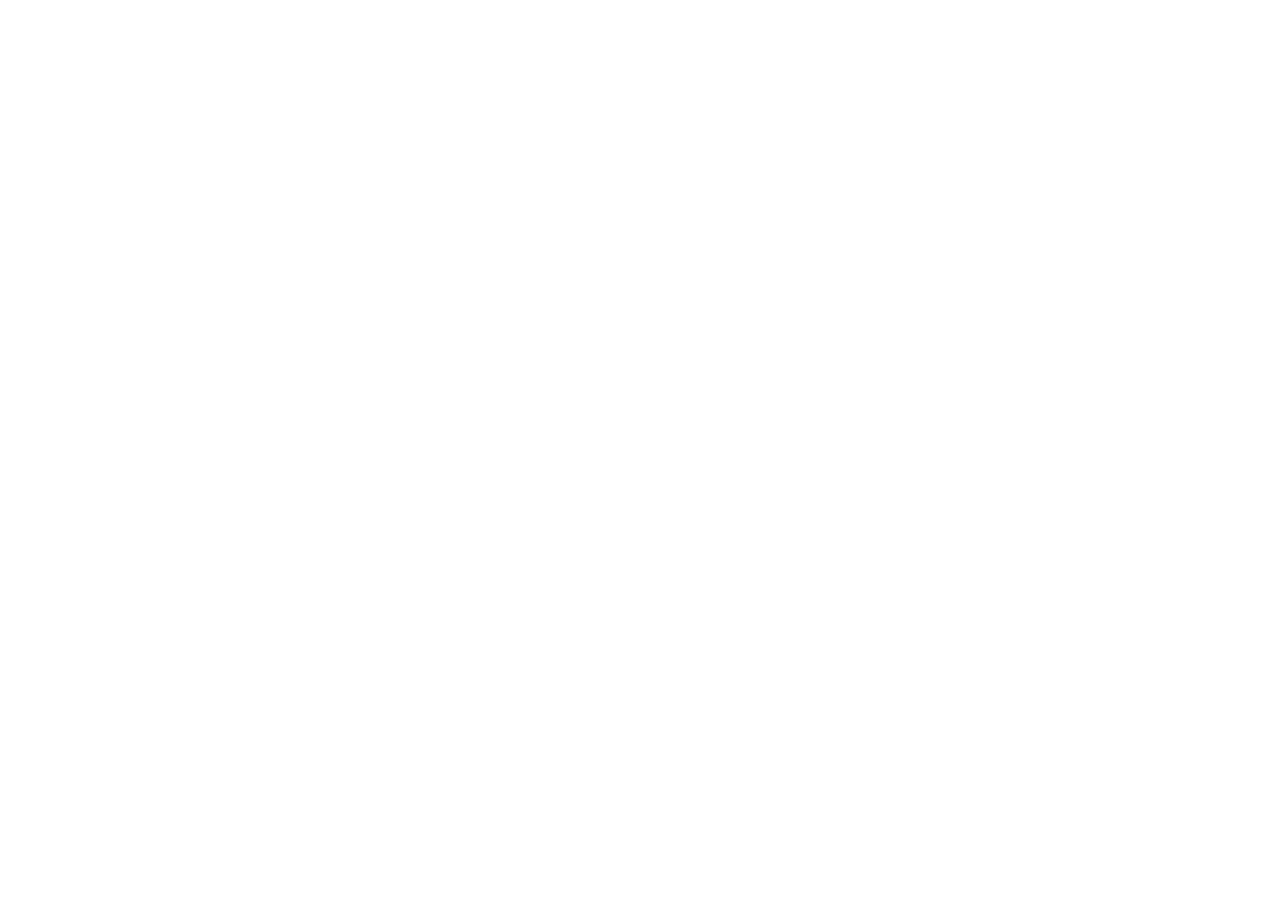
==== index.html @ fc5cae90 "restart" ====
<!DOCTYPE html>

<html>

    <head lang="en">
        <meta charset="utf-8">
        <title>Nuka Cola - Home</title>
        
        <!-- links css -->
        <link rel="stylesheet" href="styles.css">
        
        <!-- bootstrap setup -->
        <meta name="viewport" content="width=device-width, initial-scale=1" />
        <link rel="stylesheet" href="css/bootstrap.min.css" />
        <script src="https://code.jquery.com/jquery-3.3.1.min.js"></script>
        <script src="js/bootstrap.min.js"></script>
        
    </head>

    <body>
        
    </body>
</html>
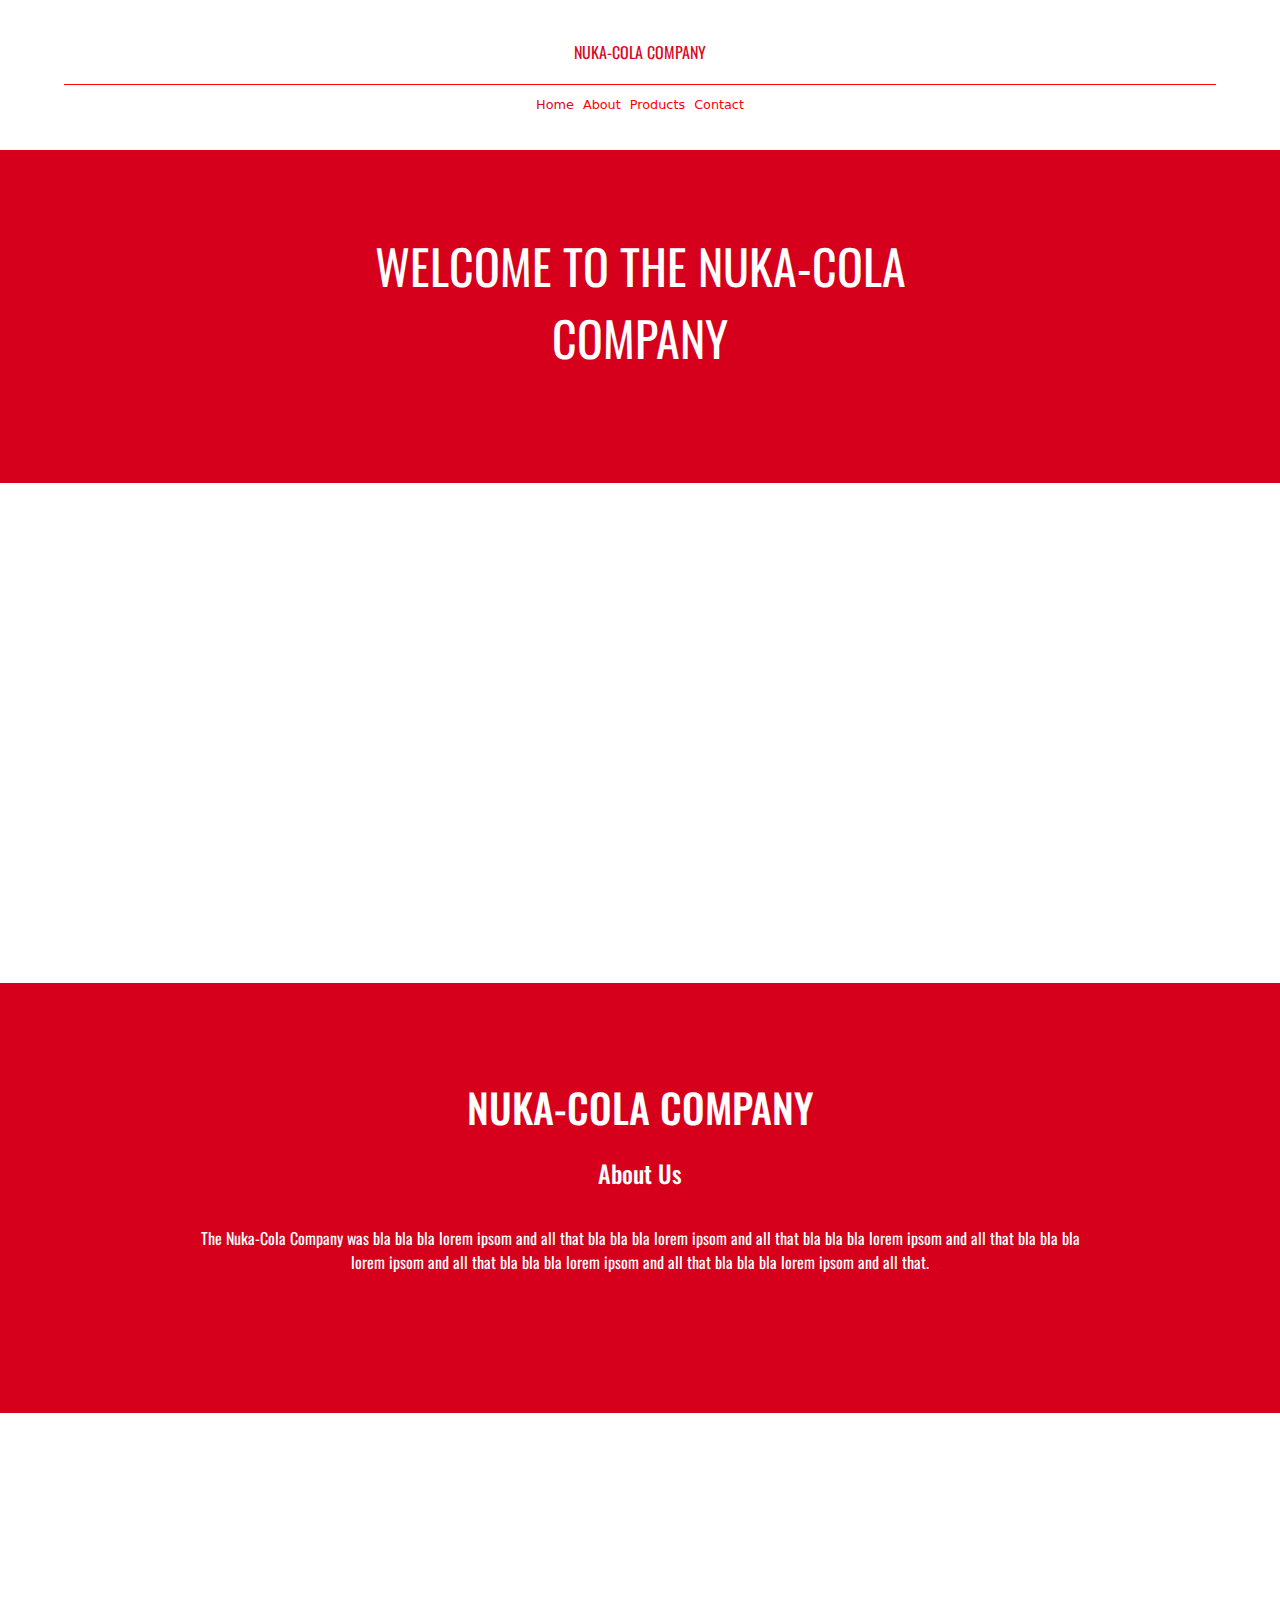
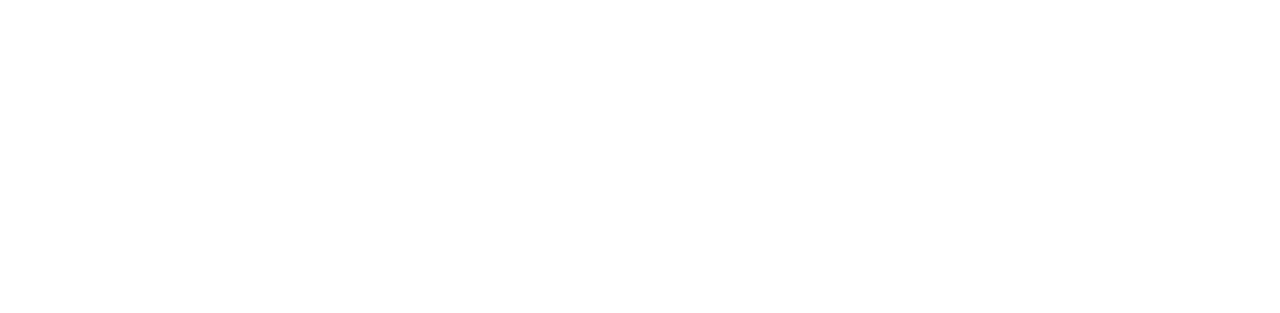
==== commit 683853fd: "edit links" ====
--- a/index.html
+++ b/index.html
@@ -18,7 +18,39 @@
     </head>
 
     <body>
-        
+        <div class="container-fluid px-0">
+            
+            <div class="header">
+                <div class="header_title">
+                    NUKA-COLA COMPANY
+                </div>
+                <div class="header_nav">
+                    <a href="index.html">Home</a>
+                    About
+                    Products
+                    Contact
+                </div>
+            </div>
+            
+            <div id="home_welcome">
+                WELCOME TO THE NUKA-COLA <br> COMPANY
+            </div>
+            
+            <div id="placeholder"></div>
+            
+            <div id="home_about">
+                <div id="home_about_text">
+                    <h1>NUKA-COLA COMPANY</h1>
+                    <h2> About Us</h2>
+                    <p>The Nuka-Cola Company was bla bla bla lorem ipsom and all that
+                    bla bla bla lorem ipsom and all that bla bla bla lorem ipsom and all that
+                    bla bla bla lorem ipsom and all that bla bla bla lorem ipsom and all that bla bla bla lorem ipsom and all that.
+                    </p>
+                </div>
+            </div>
+            
+            <div id="placeholder"></div>
+        </div>
     </body>
 </html>
 
--- a/styles.css
+++ b/styles.css
@@ -0,0 +1,67 @@
+@import url('https://fonts.googleapis.com/css2?family=Oswald&display=swap');
+
+.header{
+    background-color: white;;
+    height: 150px;
+}
+.header_title{
+    width: 90%;
+    margin-left: auto;
+    margin-right: auto;
+    color: #d70924;
+    text-align: center;
+    padding-top: 40px;
+    border-bottom: 1px solid red;
+    padding-bottom: 20px;
+    font-family: 'Oswald', sans-serif;
+}
+.header_nav{
+    text-align: center;
+    color: red;
+    padding-top: 10px;
+    font-size: .80rem;
+    word-spacing: 5px;
+}
+.header_nav a{
+    color: #d70924;
+    text-decoration: none;
+}
+
+
+
+#home_welcome{
+    background-color: #d6001c;
+    height: 333px;
+    text-align: center;
+    font-size: 3em;
+    padding-top: 80px;
+    color: white;
+    font-family: 'Oswald', sans-serif;
+}
+
+#placeholder{
+    height: 500px;
+}
+
+#home_about{
+    background-color: #d6001c;
+    height: 430px;
+}
+#home_about_text{
+    font-family: 'Oswald', sans-serif;
+    color: white;
+    text-align: center;
+    padding-top: 100px;
+}
+#home_about_text h2{
+    padding-top: 20px;
+    font-size: 1.5rem;
+}
+#home_about_text p{
+    width: 70%;
+    font-size: 1rem;
+    padding-top: 30px;
+    text-align: center;
+    margin-right: auto;
+    margin-left: auto;
+}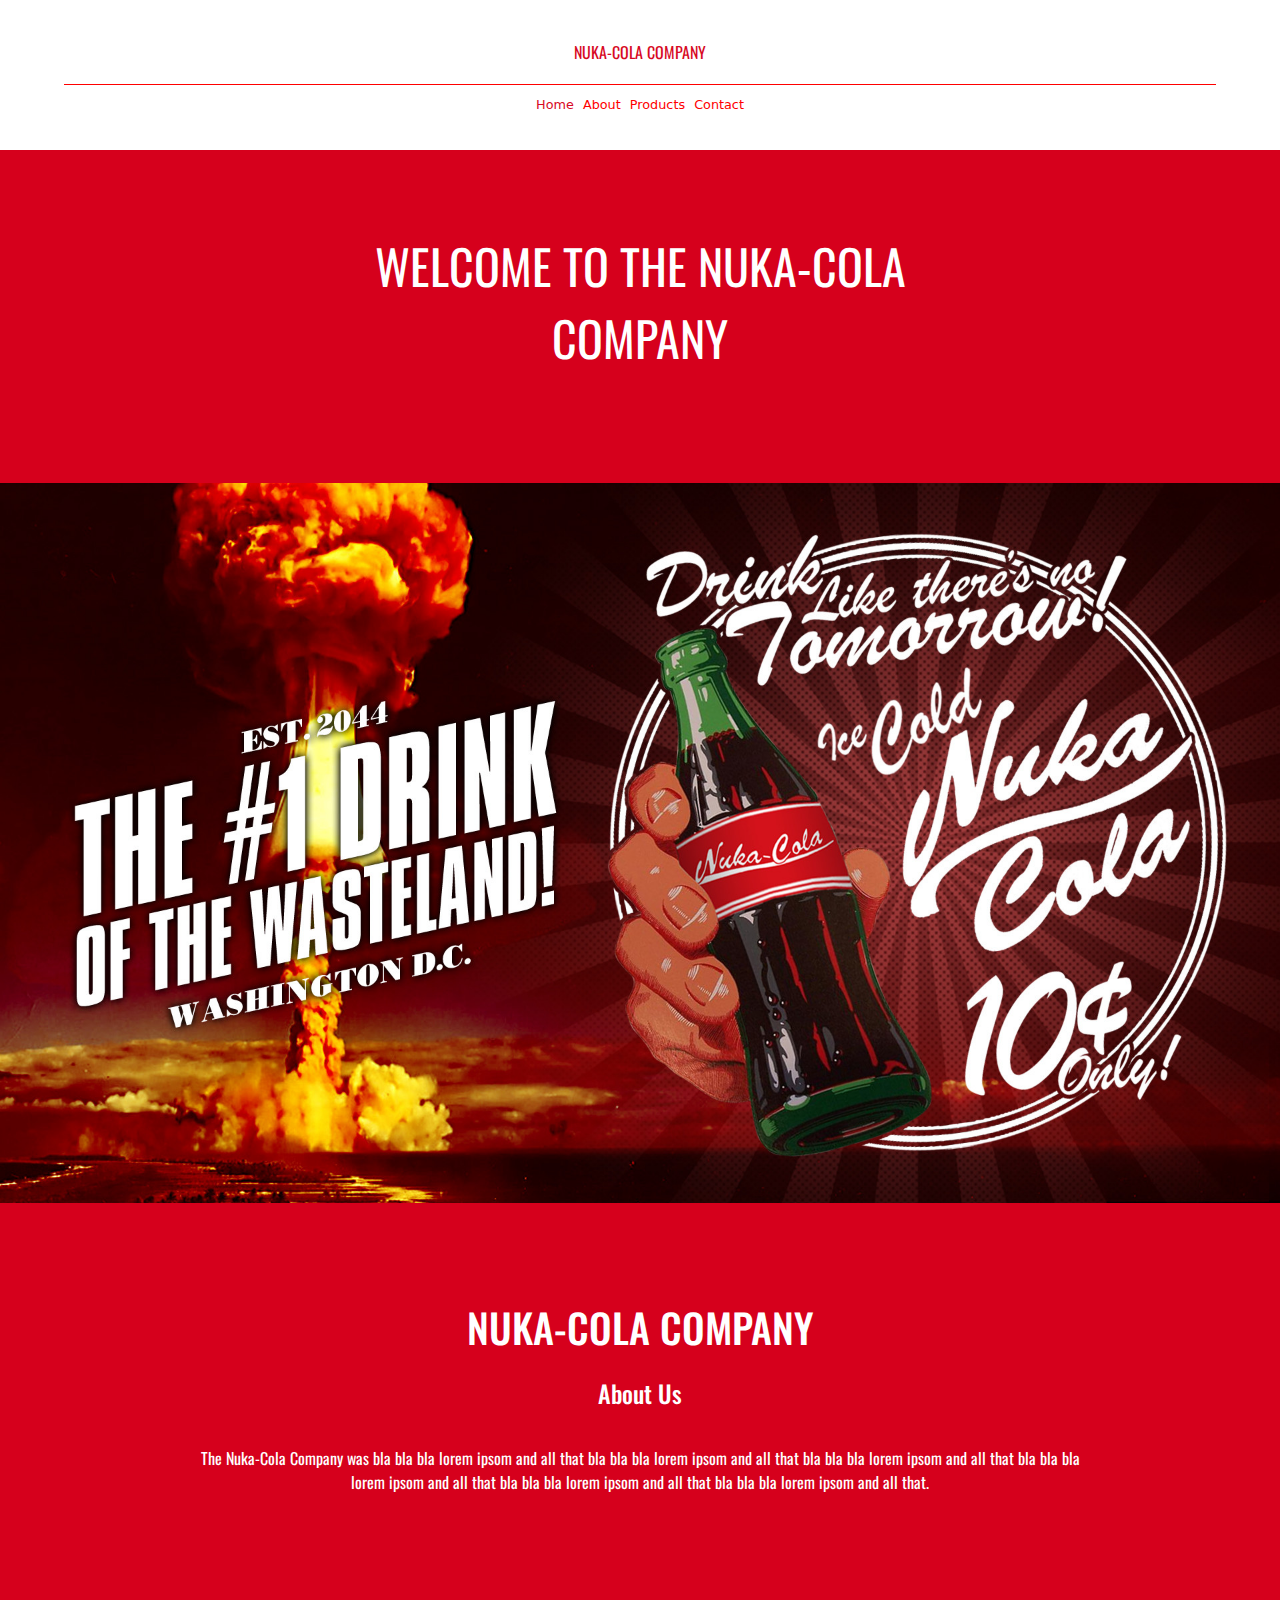
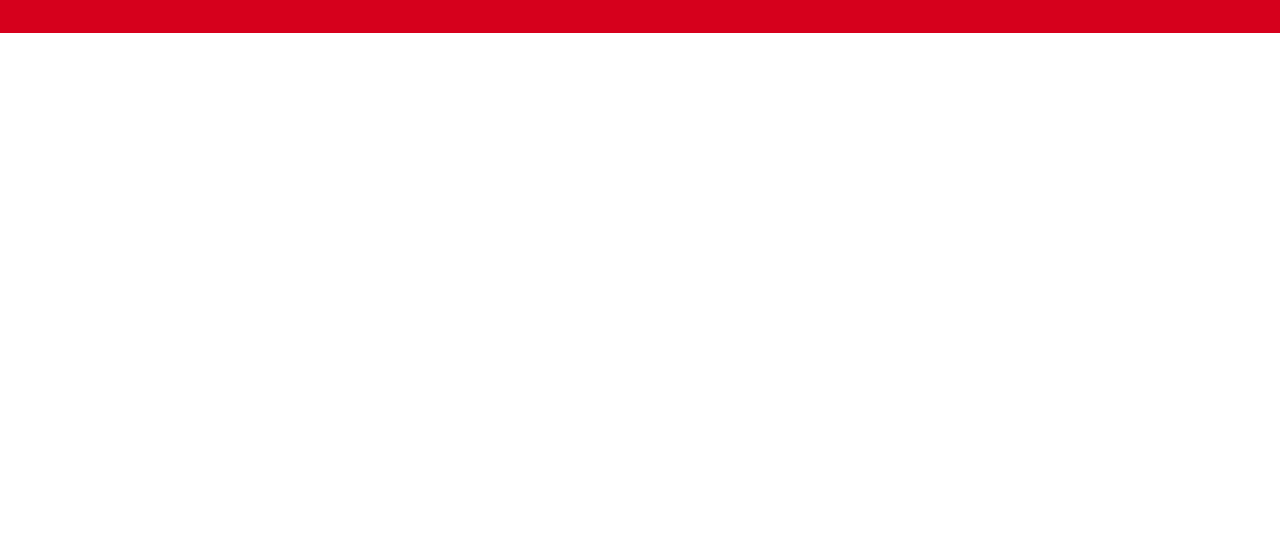
==== commit cd0d5d69: "fix image" ====
--- a/index.html
+++ b/index.html
@@ -36,7 +36,9 @@
                 WELCOME TO THE NUKA-COLA <br> COMPANY
             </div>
             
-            <div id="placeholder"></div>
+            <div id="home_promotional">
+                <img src="img/Promotional.jpg">
+            </div>
             
             <div id="home_about">
                 <div id="home_about_text">
--- a/styles.css
+++ b/styles.css
@@ -3,6 +3,9 @@
 .header{
     background-color: white;;
     height: 150px;
+}
+#placeholder{
+    height: 500px;
 }
 .header_title{
     width: 90%;
@@ -39,9 +42,18 @@
     font-family: 'Oswald', sans-serif;
 }
 
-#placeholder{
-    height: 500px;
+#home_promotional{
+    height: auto;
+    background-image: url(img/Promotional.jpg);
+    background-size: contain;
+    background-repeat: no-repeat;
+    background-position: top;
 }
+#home_promotional img{
+    width: 100%;
+    visibility: hidden;
+}
+
 
 #home_about{
     background-color: #d6001c;
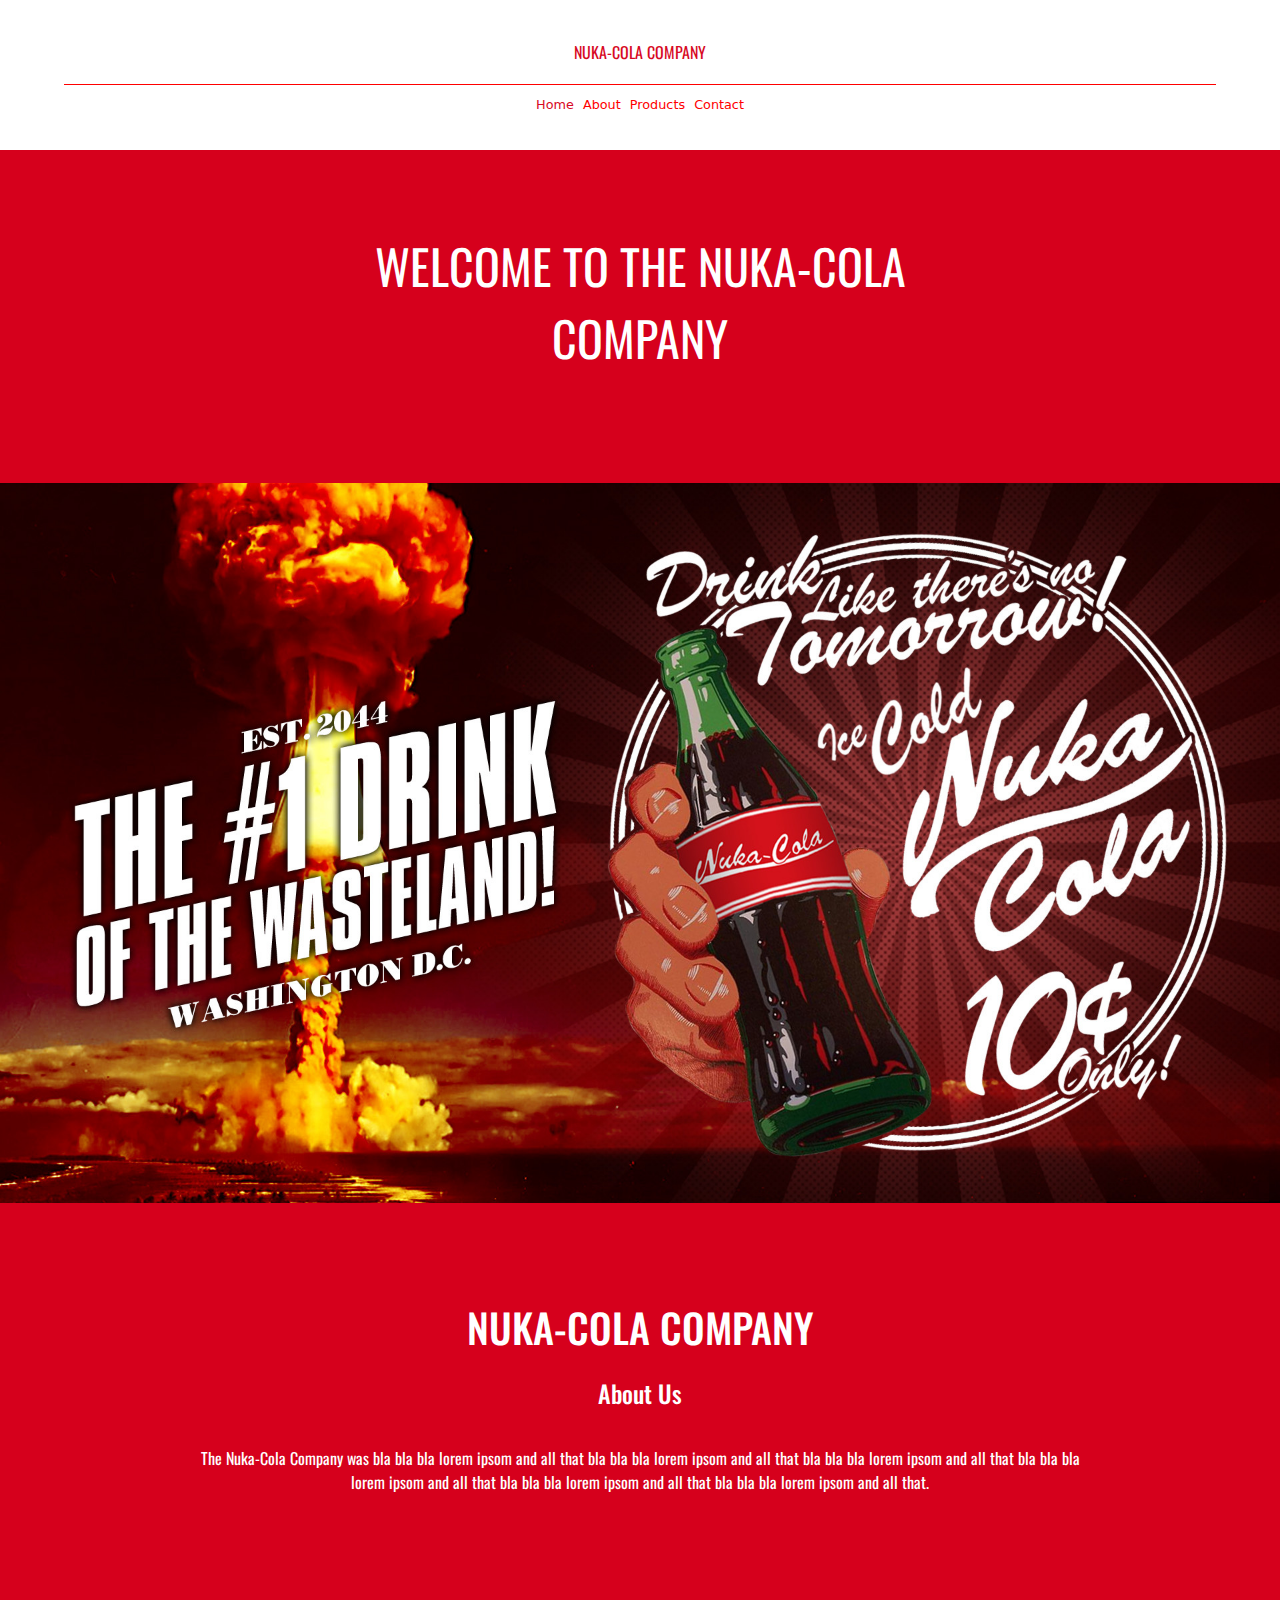
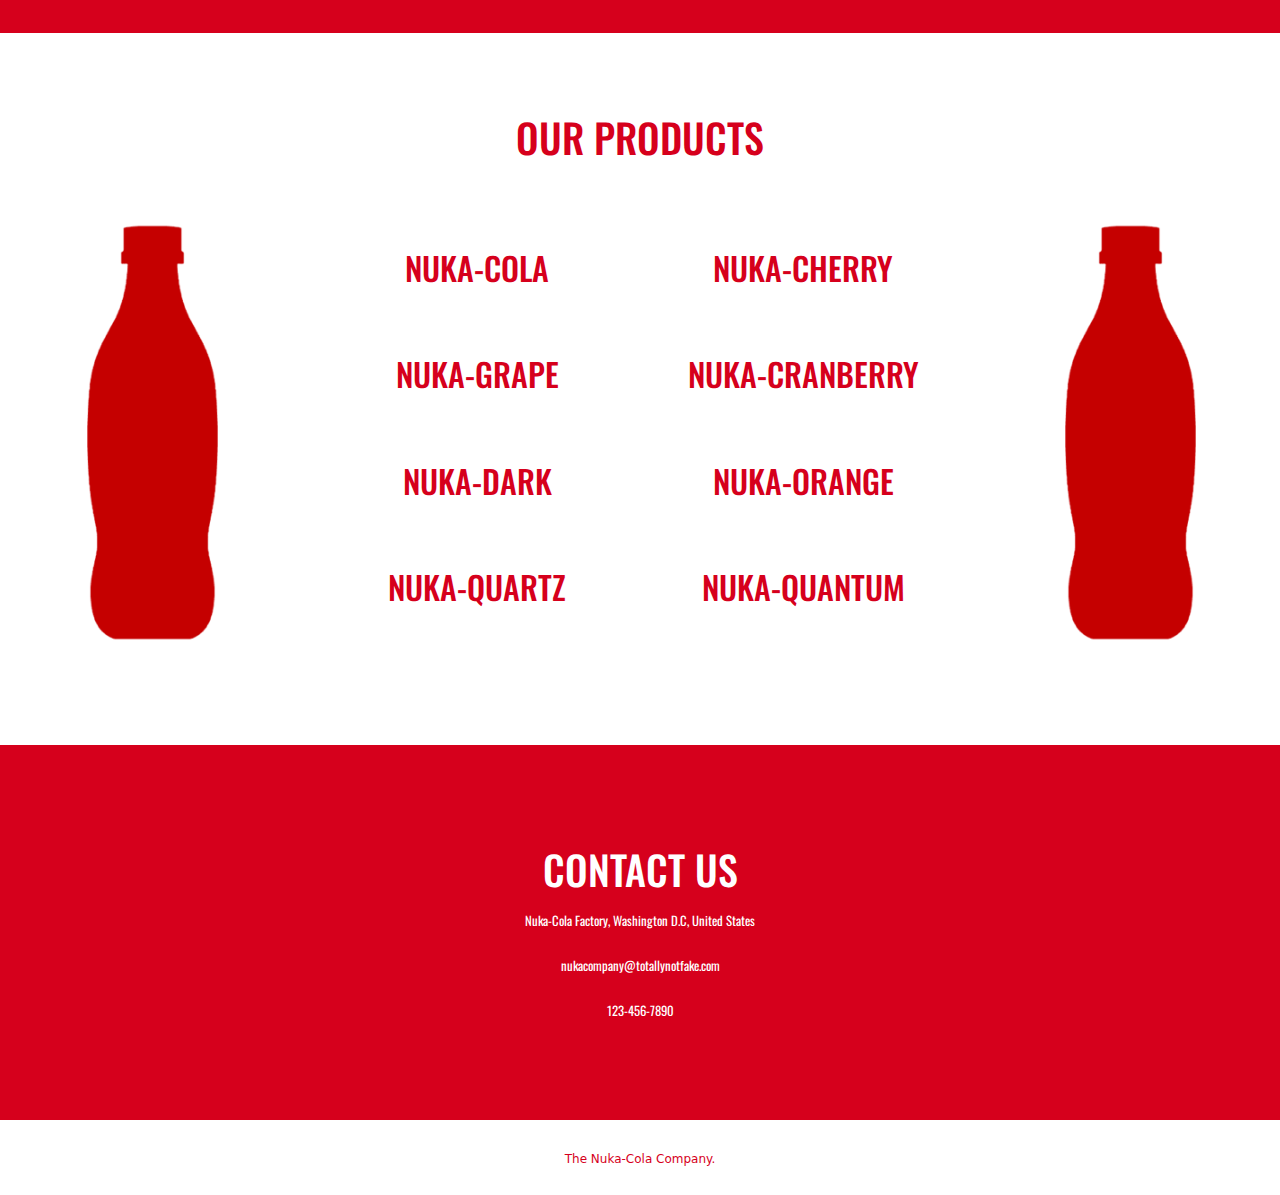
==== commit cb8aae08: "complete main parts of home page" ====
--- a/index.html
+++ b/index.html
@@ -51,7 +51,68 @@
                 </div>
             </div>
             
-            <div id="placeholder"></div>
+            <div id="home_products">
+                <h1>OUR PRODUCTS</h1>
+                
+                <div id="home_flavours" class="row">
+                     
+                    <div class="col-3">
+                            <img src="img/Bottle.png">
+                        </div>
+                        
+                    <div class="col-6" id="flavour_list">
+                            <div class="row">
+                                <div class="col-6">
+                                    <h2>NUKA-COLA</h2>
+                                </div>
+                                <div class="col-6">
+                                    <h2>NUKA-CHERRY</h2>
+                                </div>
+                            </div>
+                            <div class="row">
+                                <div class="col-6">
+                                    <h2>NUKA-GRAPE</h2>
+                                </div>
+                                <div class="col-6">
+                                    <h2>NUKA-CRANBERRY</h2>
+                                </div>
+                            </div>
+                            <div class="row">
+                                <div class="col-6">
+                                    <h2>NUKA-DARK</h2>
+                                </div>
+                                <div class="col-6">
+                                    <h2>NUKA-ORANGE</h2>
+                                </div>
+                            </div>
+                            <div class="row">
+                                <div class="col-6">
+                                    <h2>NUKA-QUARTZ</h2>
+                                </div>
+                                <div class="col-6">
+                                    <h2>NUKA-QUANTUM</h2>
+                                </div>
+                            </div>
+                        </div>
+                        
+                    <div class="col-3">
+                            <img src="img/Bottle.png">
+                        </div>
+
+                </div>
+            </div>
+            
+            <div id="home_contact">
+                <h1>CONTACT US</h1>
+                <p>Nuka-Cola Factory, Washington D.C, United States</p>
+                <p>nukacompany@totallynotfake.com</p>
+                <p>123-456-7890</p>
+            </div>
+            
+            <div class="bottom_banner">
+                <p>The Nuka-Cola Company.</p>
+            </div>
+            
         </div>
     </body>
 </html>
--- a/styles.css
+++ b/styles.css
@@ -32,6 +32,9 @@
 
 
 
+
+
+
 #home_welcome{
     background-color: #d6001c;
     height: 333px;
@@ -41,6 +44,7 @@
     color: white;
     font-family: 'Oswald', sans-serif;
 }
+
 
 #home_promotional{
     height: auto;
@@ -76,4 +80,50 @@
     text-align: center;
     margin-right: auto;
     margin-left: auto;
+}
+
+
+#home_products{
+    height: auto;
+    font-family: 'Oswald', sans-serif;
+    text-align: center;
+    padding-top: 80px;
+    color: #d6001c;
+    padding-bottom: 100px;
+}
+
+
+#home_flavours{
+    padding-top: 50px;
+}
+#flavour_list h2{
+    padding-bottom: 30px;
+    padding-top: 30px;
+}
+
+
+#home_contact{
+    padding-top: 100px;
+    height: 375px;
+    background-color: #d6001c;
+    color: white;
+    font-family: 'Oswald', sans-serif;
+    text-align: center;
+}
+#home_contact p{
+    padding-top: 10px;
+    font-size: .8rem;
+}
+
+
+
+
+.bottom_banner{
+    height: 75px;
+    text-align: center;
+    color: #d6001c;
+}
+.bottom_banner p{
+    padding-top: 30px;
+    font-size: 0.75rem;
 }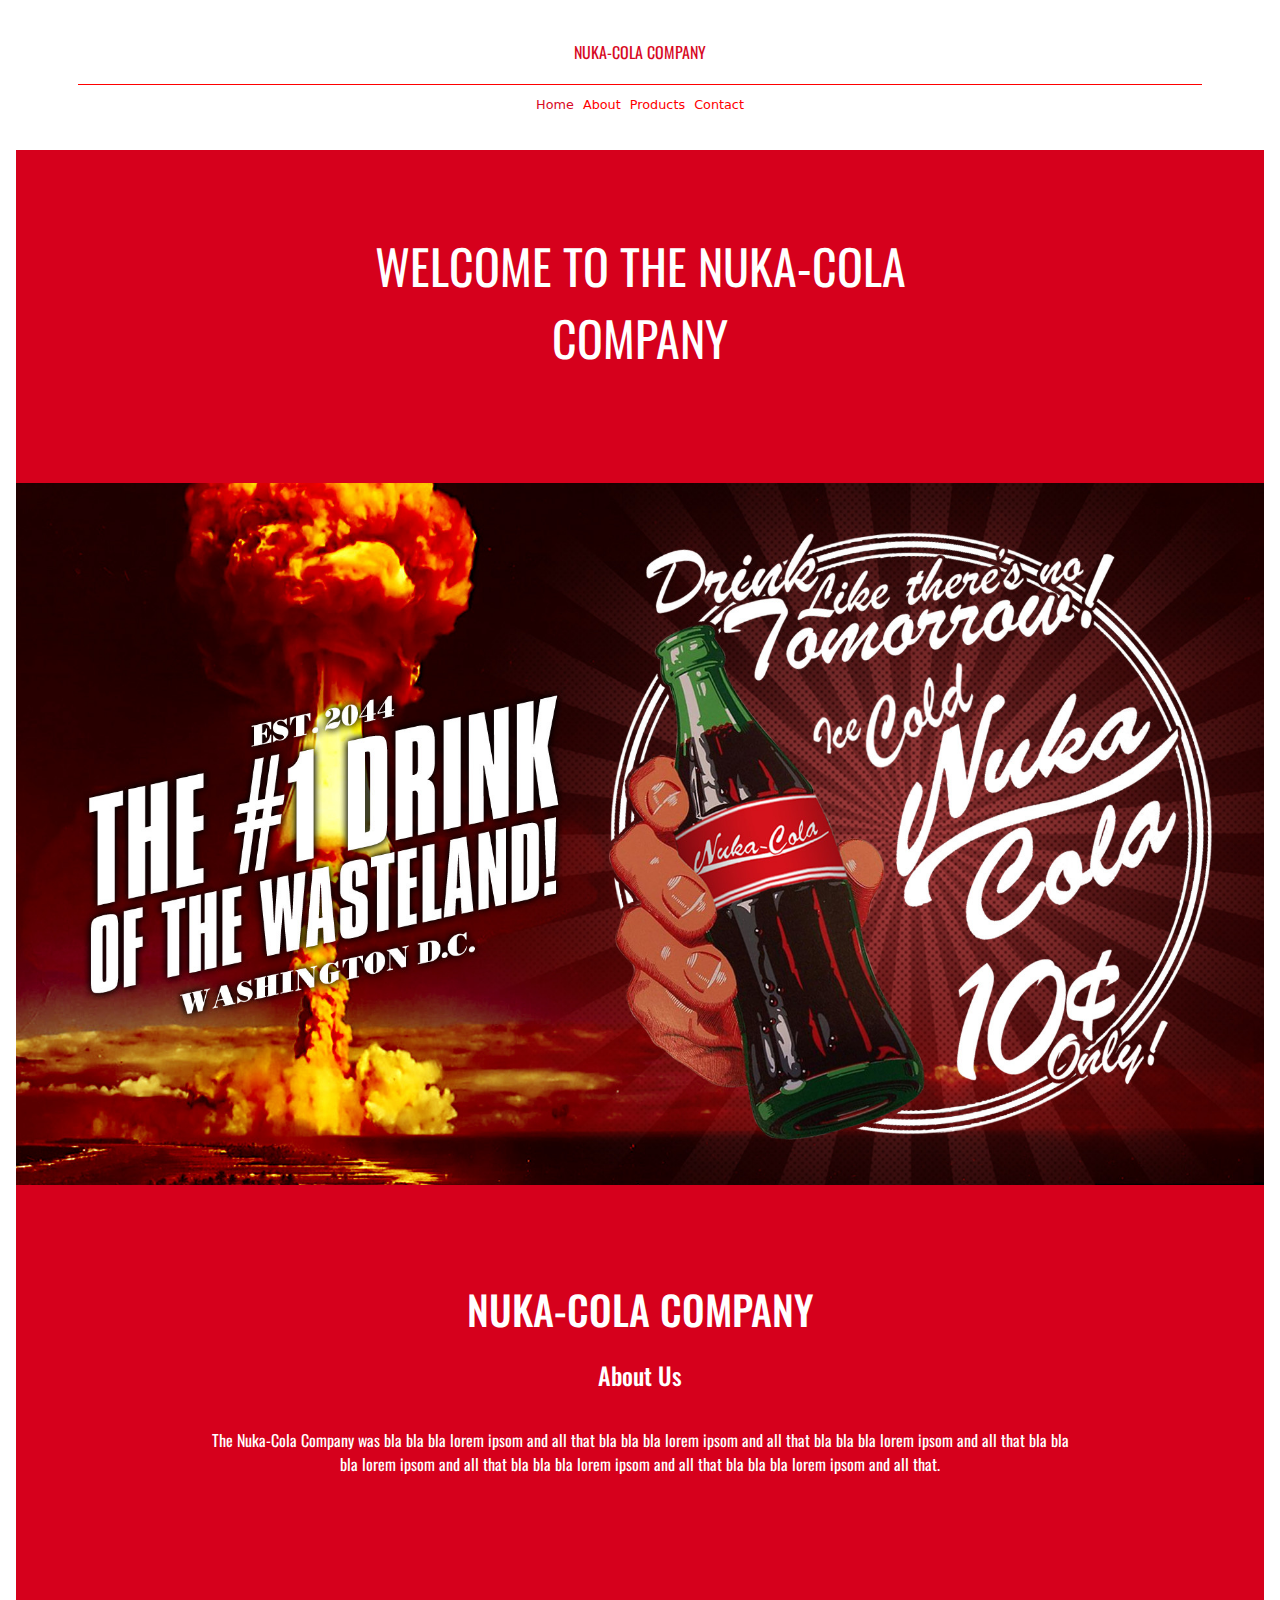
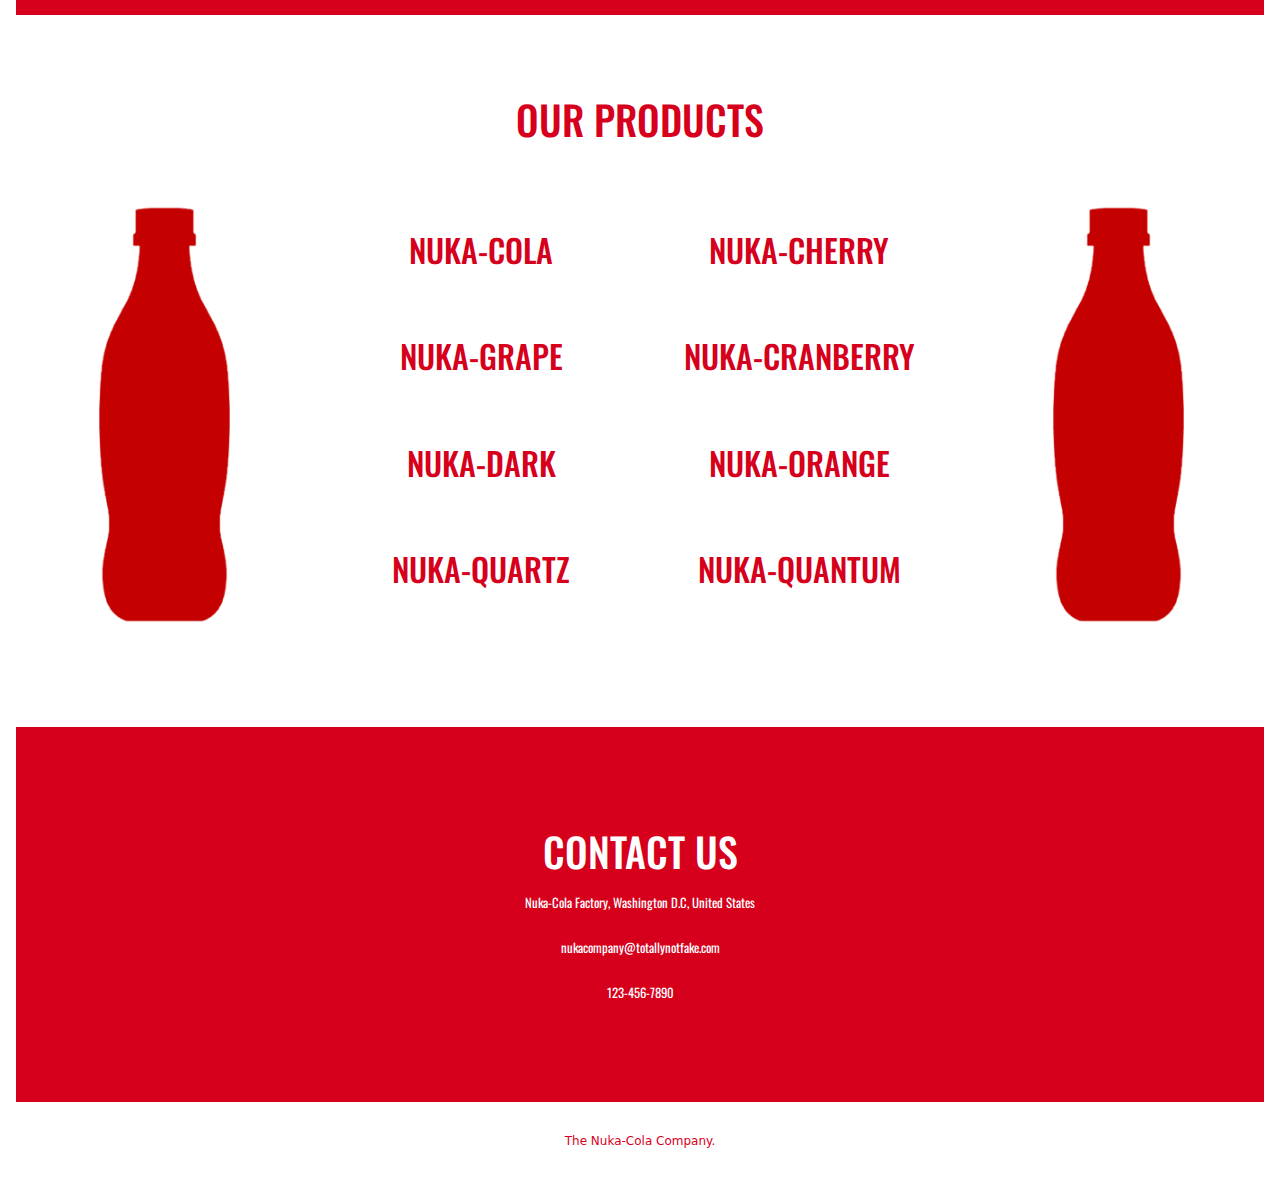
==== commit d9cd4fb1: "remove placeholders" ====
--- a/index.html
+++ b/index.html
@@ -14,11 +14,12 @@
         <link rel="stylesheet" href="css/bootstrap.min.css" />
         <script src="https://code.jquery.com/jquery-3.3.1.min.js"></script>
         <script src="js/bootstrap.min.js"></script>
+
         
     </head>
 
     <body>
-        <div class="container-fluid px-0">
+        <div class="container-fluid px-3">
             
             <div class="header">
                 <div class="header_title">
--- a/styles.css
+++ b/styles.css
@@ -3,9 +3,6 @@
 .header{
     background-color: white;;
     height: 150px;
-}
-#placeholder{
-    height: 500px;
 }
 .header_title{
     width: 90%;
@@ -118,6 +115,11 @@
 
 
 
+
+
+
+
+
 .bottom_banner{
     height: 75px;
     text-align: center;
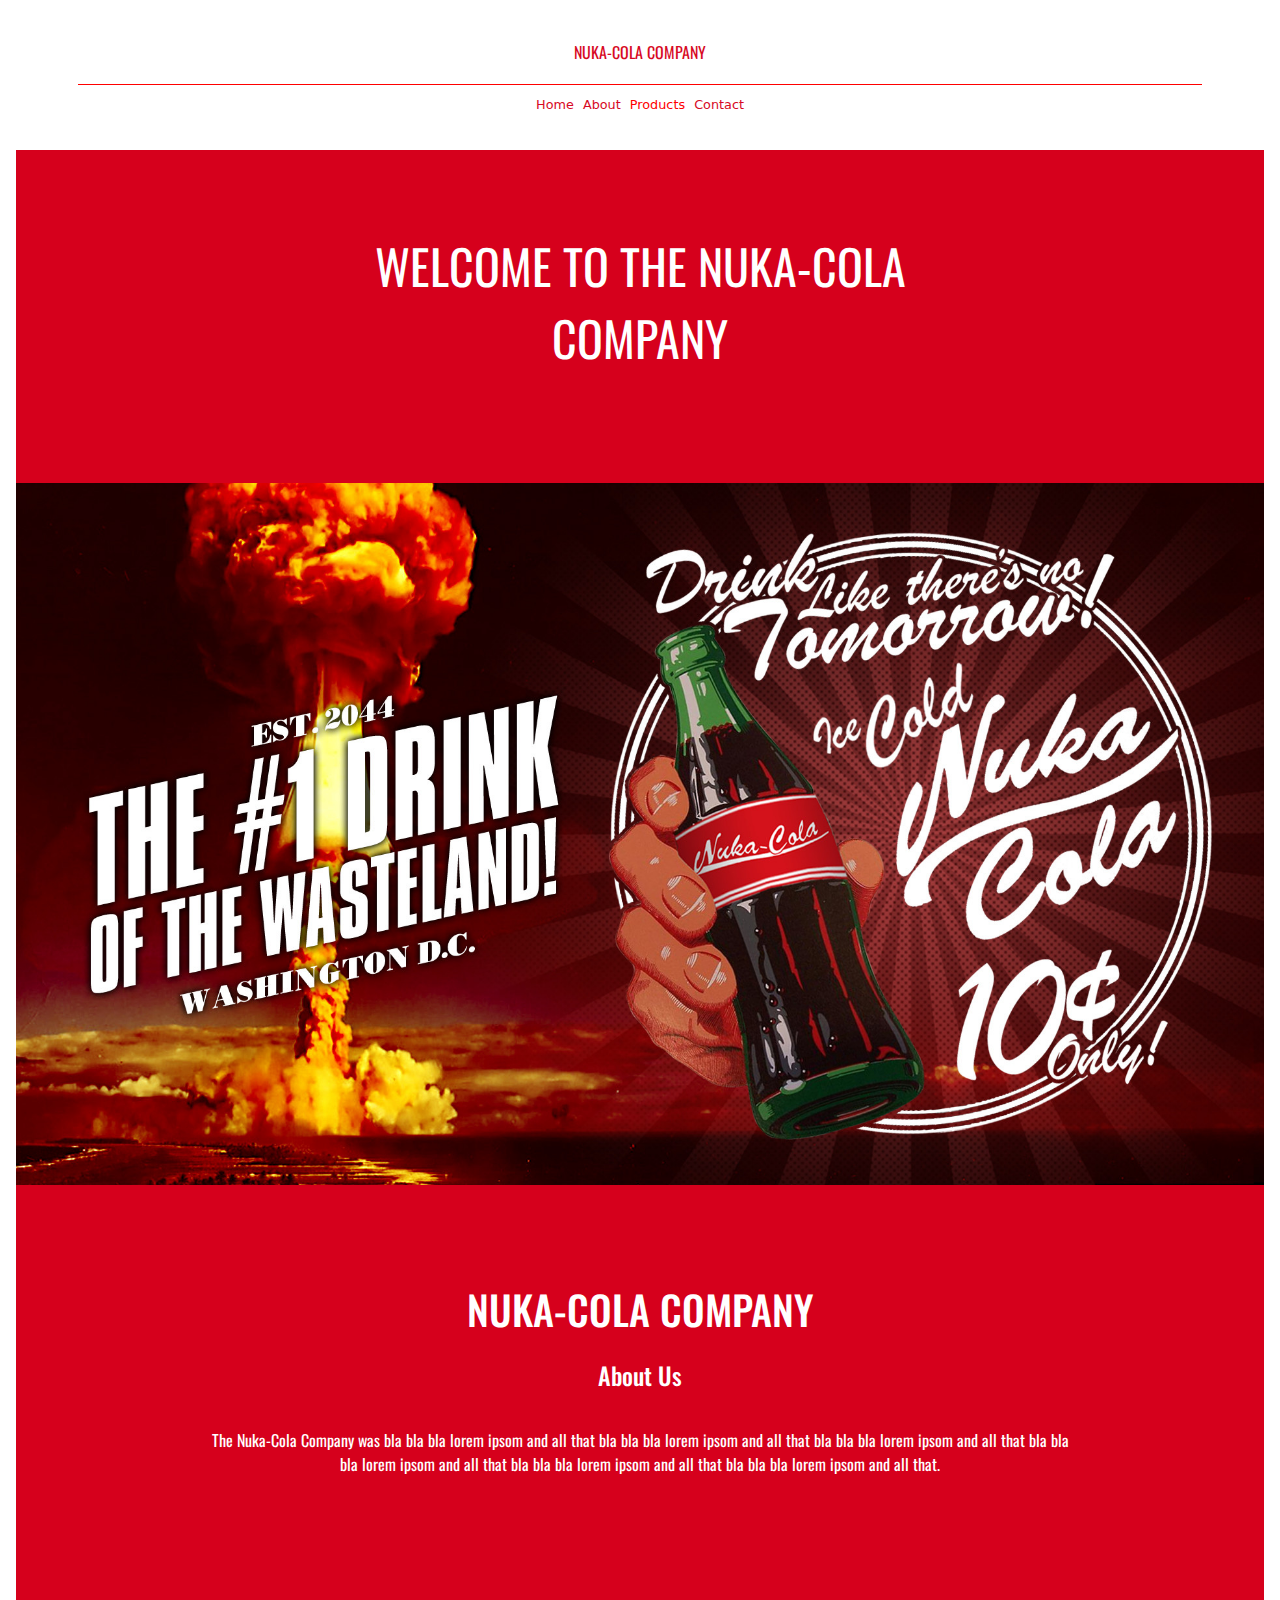
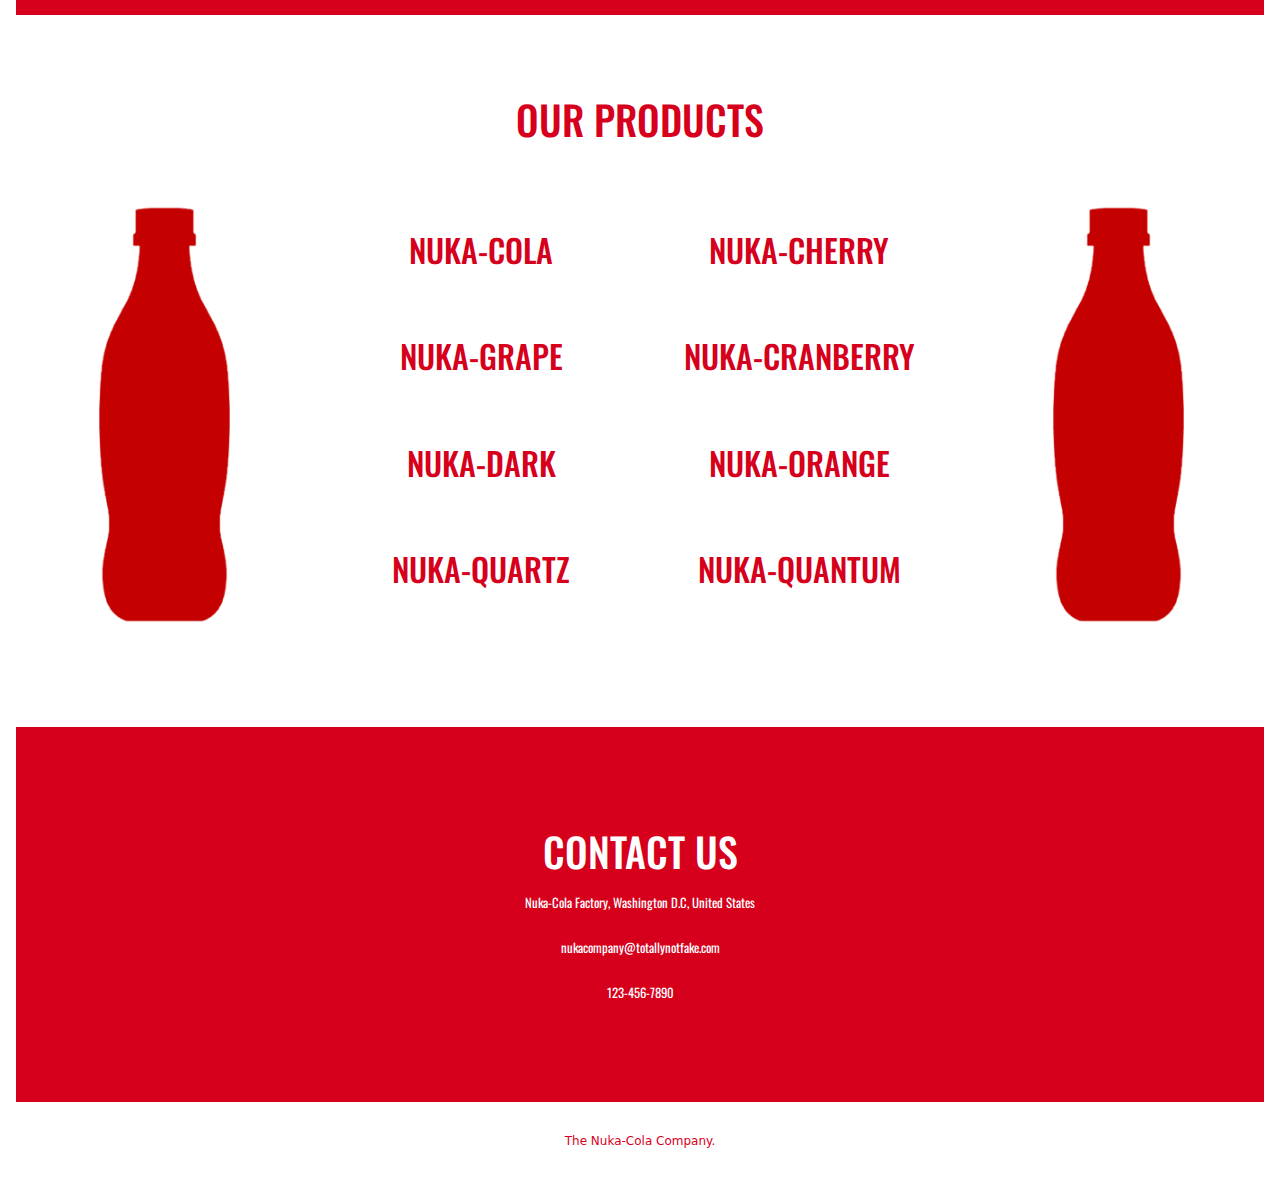
==== commit c3b3fa39: "add contact page" ====
--- a/index.html
+++ b/index.html
@@ -27,9 +27,9 @@
                 </div>
                 <div class="header_nav">
                     <a href="index.html">Home</a>
-                    About
+                     <a href="about.html">About</a>
                     Products
-                    Contact
+                    <a href="contact.html">Contact</a>
                 </div>
             </div>
             
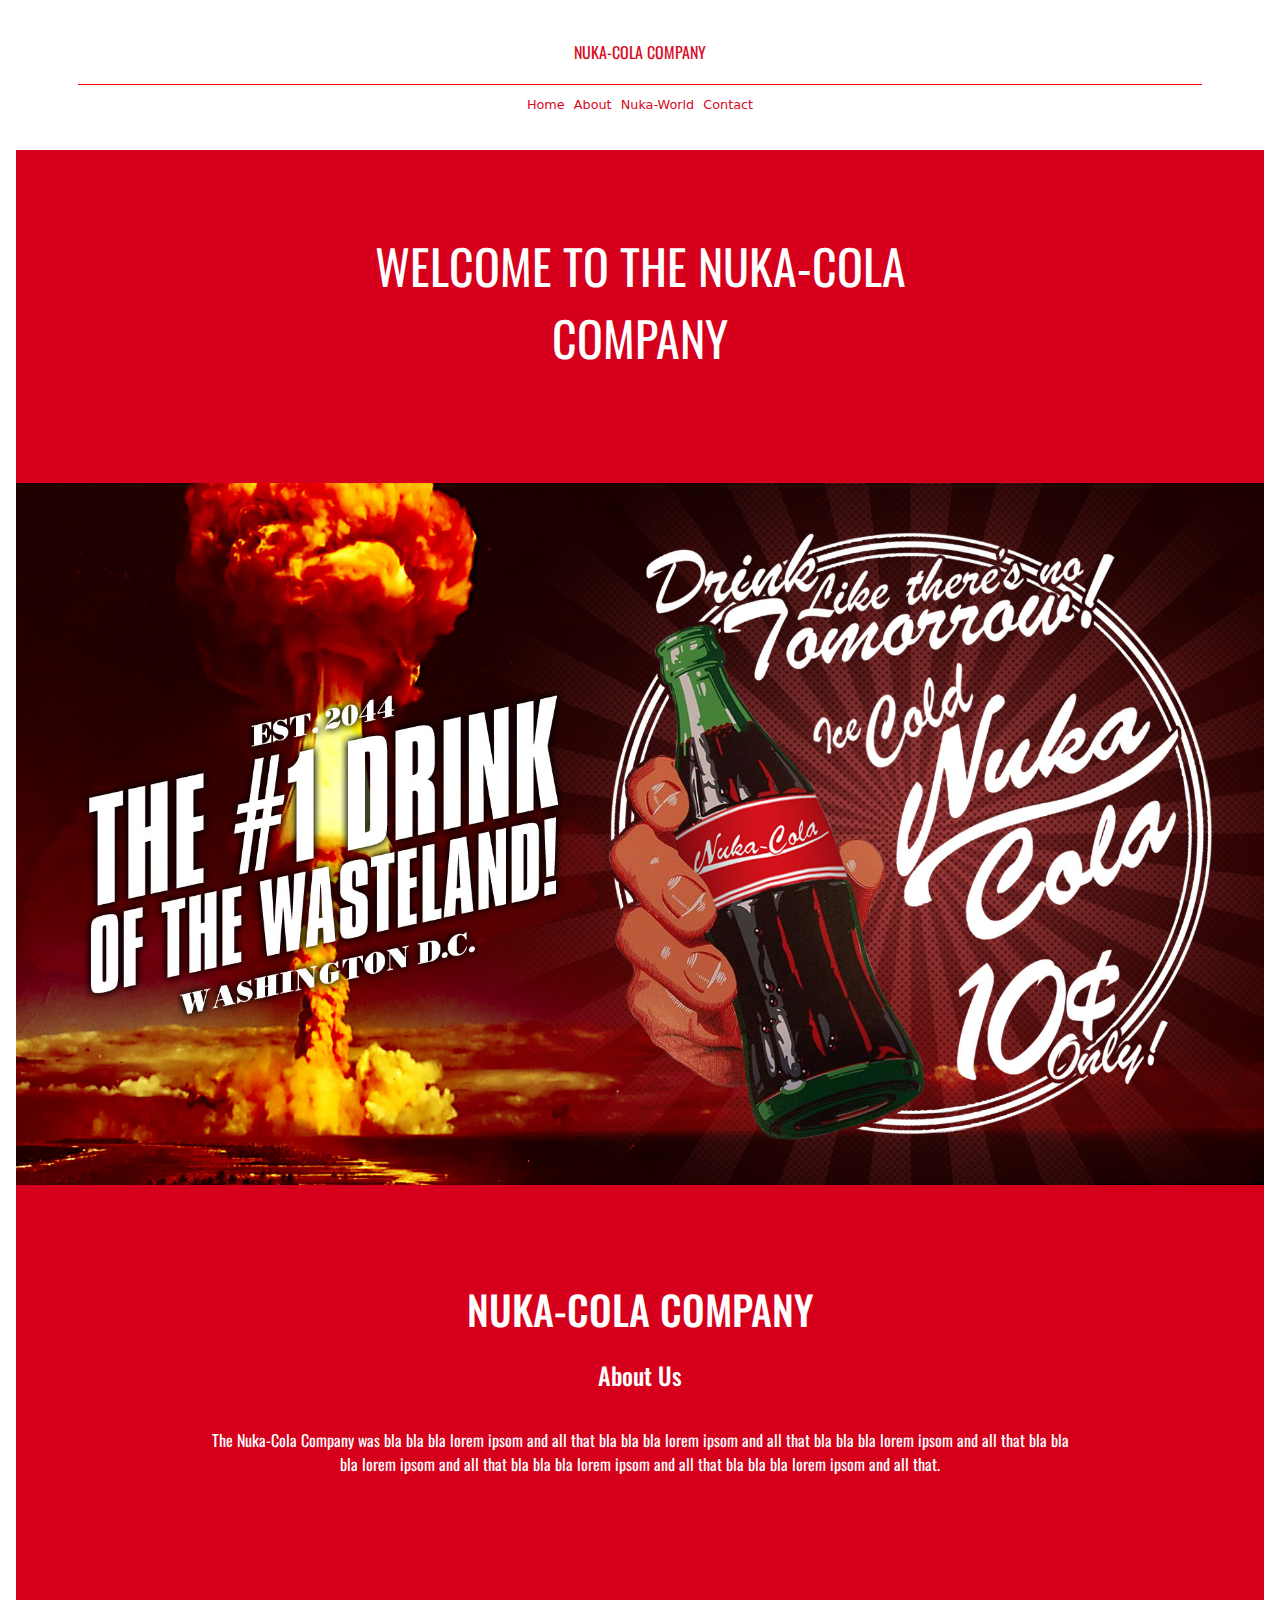
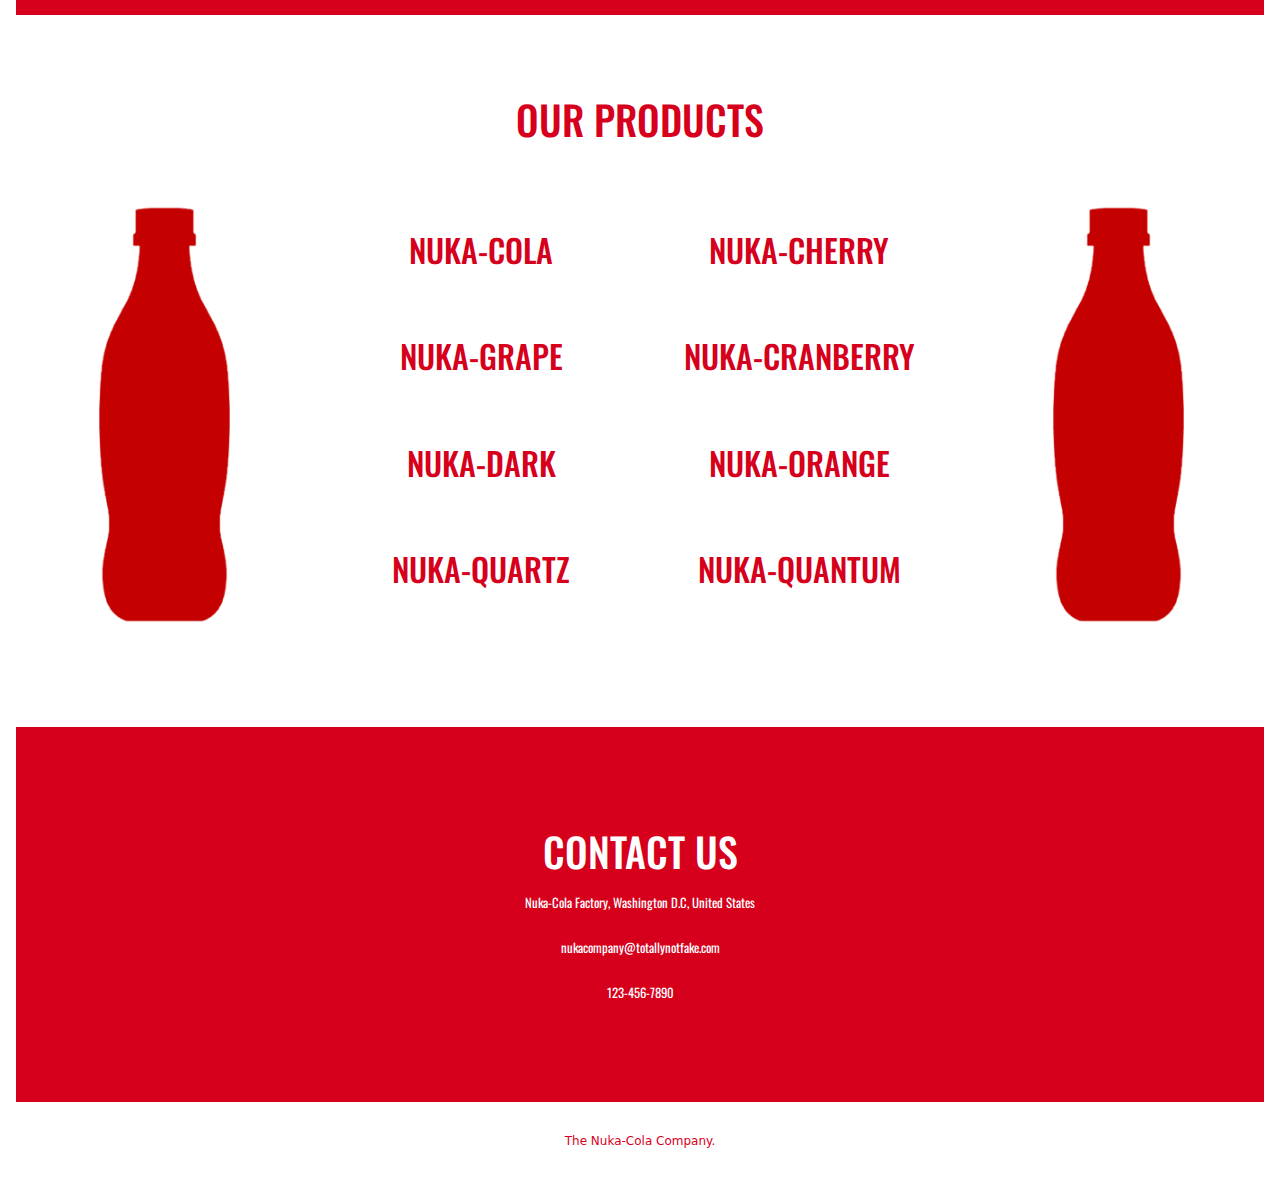
==== commit 93bb2b25: "add nukaworld page" ====
--- a/index.html
+++ b/index.html
@@ -28,7 +28,7 @@
                 <div class="header_nav">
                     <a href="index.html">Home</a>
                      <a href="about.html">About</a>
-                    Products
+                    <a href="nukaworld.html">Nuka-World</a>
                     <a href="contact.html">Contact</a>
                 </div>
             </div>
--- a/styles.css
+++ b/styles.css
@@ -114,6 +114,38 @@
 
 
 
+#about{
+    background-color: #d6001c;
+    height: auto;
+    text-align: center;
+    color: white;
+    padding-top: 75px;
+    font-family: 'Oswald', sans-serif;
+    padding-bottom: 50px;
+}
+#about_text{
+    padding-top: 50px;
+}
+#about_text p{
+    padding-top: 15px;
+    width: 70%;
+    margin-left: auto;
+    margin-right: auto;
+    font-size: .85rem;
+}
+
+
+
+#nukaworld{
+    background-color: #d6001c;
+    height: 500px;
+    text-align: center;
+    padding-top: 100px;
+}
+#nukaworld_about{
+    color: white;
+    font-family: 'Oswald', sans-serif;
+}
 
 
 
